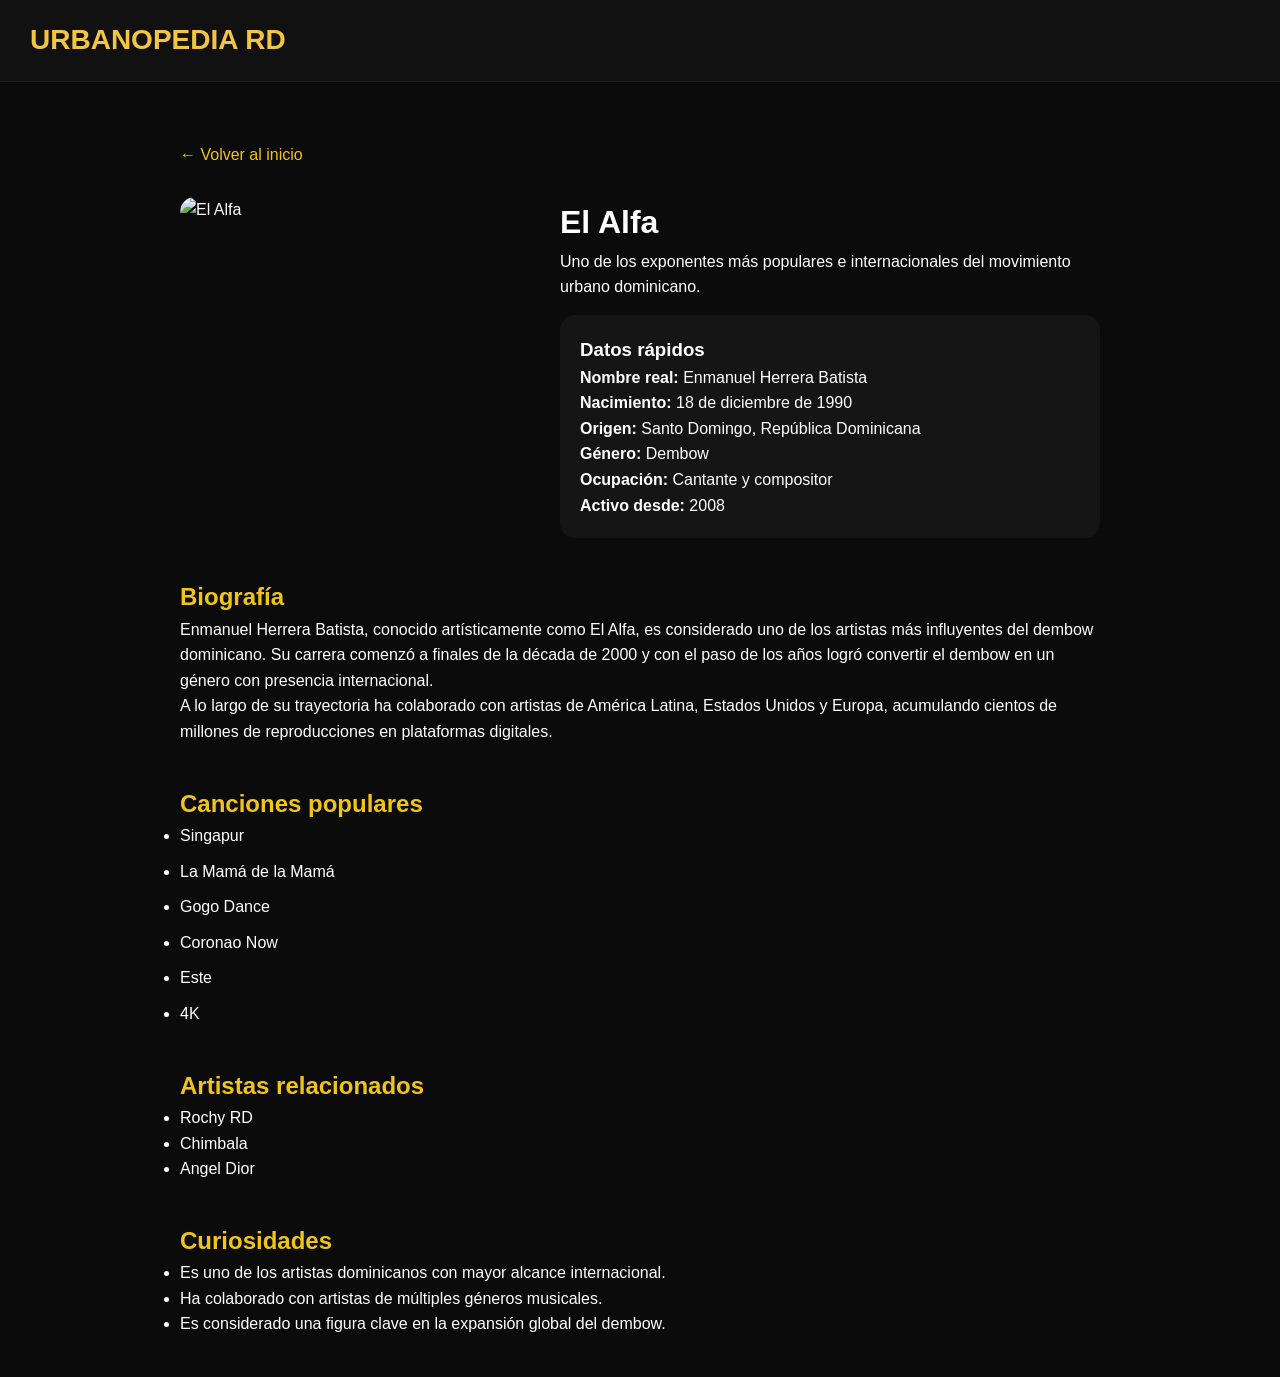
==== el-alfa.html @ ac7b1e6f "Add files via upload" ====
<!DOCTYPE html>
<html lang="es">
<head>
<meta charset="UTF-8">
<meta name="viewport" content="width=device-width, initial-scale=1.0">
<title>El Alfa | Urbanopedia RD</title>

<link rel="stylesheet" href="css/style.css">

<style>
.artist-header{
    display:flex;
    gap:30px;
    flex-wrap:wrap;
    margin-top:30px;
}

.artist-photo{
    width:350px;
    max-width:100%;
    border-radius:15px;
}

.artist-info{
    flex:1;
}

.info-box{
    background:#151515;
    padding:20px;
    border-radius:15px;
    margin-top:15px;
}

.section{
    margin-top:40px;
}

.section h2{
    color:#f0c419;
}

.song-list li{
    margin-bottom:10px;
}

.back-link{
    display:inline-block;
    margin-top:20px;
    color:#f0c419;
}
</style>

</head>
<body>

<nav>
    <div class="logo">URBANOPEDIA RD</div>
</nav>

<div class="profile">

<a href="index.html" class="back-link">
← Volver al inicio
</a>

<div class="artist-header">

<img
src="img/el-alfa.jpg"
alt="El Alfa"
class="artist-photo">

<div class="artist-info">

<h1>El Alfa</h1>

<p>
Uno de los exponentes más populares e internacionales
del movimiento urbano dominicano.
</p>

<div class="info-box">

<h3>Datos rápidos</h3>

<p><strong>Nombre real:</strong> Enmanuel Herrera Batista</p>

<p><strong>Nacimiento:</strong> 18 de diciembre de 1990</p>

<p><strong>Origen:</strong> Santo Domingo, República Dominicana</p>

<p><strong>Género:</strong> Dembow</p>

<p><strong>Ocupación:</strong> Cantante y compositor</p>

<p><strong>Activo desde:</strong> 2008</p>

</div>

</div>

</div>

<div class="section">

<h2>Biografía</h2>

<p>
Enmanuel Herrera Batista, conocido artísticamente como
El Alfa, es considerado uno de los artistas más
influyentes del dembow dominicano.
Su carrera comenzó a finales de la década de 2000 y
con el paso de los años logró convertir el dembow en
un género con presencia internacional.
</p>

<p>
A lo largo de su trayectoria ha colaborado con artistas
de América Latina, Estados Unidos y Europa, acumulando
cientos de millones de reproducciones en plataformas
digitales.
</p>

</div>

<div class="section">

<h2>Canciones populares</h2>

<ul class="song-list">

<li>Singapur</li>

<li>La Mamá de la Mamá</li>

<li>Gogo Dance</li>

<li>Coronao Now</li>

<li>Este</li>

<li>4K</li>

</ul>

</div>

<div class="section">

<h2>Artistas relacionados</h2>

<ul>

<li>
<a href="rochy-rd.html">
Rochy RD
</a>
</li>

<li>
<a href="chimbala.html">
Chimbala
</a>
</li>

<li>
<a href="angel-dior.html">
Angel Dior
</a>
</li>

</ul>

</div>

<div class="section">

<h2>Curiosidades</h2>

<ul>

<li>Es uno de los artistas dominicanos con mayor alcance internacional.</li>

<li>Ha colaborado con artistas de múltiples géneros musicales.</li>

<li>Es considerado una figura clave en la expansión global del dembow.</li>

</ul>

</div>

</div>

</body>
</html>
---- css/style.css ----
*{margin:0;padding:0;box-sizing:border-box}
body{font-family:Segoe UI,Arial,sans-serif;background:#0b0b0b;color:#fff;line-height:1.6}
a{text-decoration:none;color:inherit}
nav{position:sticky;top:0;z-index:100;background:#111;padding:18px 30px;border-bottom:1px solid #222;display:flex;justify-content:space-between}
.logo{color:#f4c542;font-size:28px;font-weight:700}
.menu a{margin-left:20px;color:#ddd}
.hero{height:85vh;background:linear-gradient(rgba(0,0,0,.65),rgba(0,0,0,.8));display:flex;align-items:center;justify-content:center;text-align:center}
.hero h1{font-size:78px;color:#f4c542}
.hero p{font-size:24px;color:#ddd;margin:15px 0}
.search input{width:70%;max-width:700px;padding:18px;border:none;border-radius:12px}
.container{max-width:1300px;margin:auto;padding:60px 25px}
.section-title{color:#f4c542;margin-bottom:25px;font-size:32px}
.stats{display:grid;grid-template-columns:repeat(4,1fr);gap:20px}
.stat,.panel,.card,.event{background:#151515;border:1px solid #262626;border-radius:18px}
.stat{padding:25px;text-align:center}
.num{font-size:48px;color:#f4c542;font-weight:bold}
.cards{display:grid;grid-template-columns:repeat(auto-fit,minmax(240px,1fr));gap:20px}
.thumb{height:260px;background:linear-gradient(135deg,#555,#222)}
.info{padding:15px}
.two{display:grid;grid-template-columns:1fr 1fr;gap:20px}
.panel{padding:25px}
.timeline{display:flex;gap:18px;overflow:auto}
.event{padding:18px;min-width:220px}
.banner{height:320px;border-radius:20px;background:linear-gradient(135deg,#666,#222)}
.profile{max-width:1000px;margin:auto;padding:40px}
footer{text-align:center;padding:40px;color:#999}
@media(max-width:800px){.hero h1{font-size:46px}.stats,.two{grid-template-columns:1fr}.search input{width:95%}}
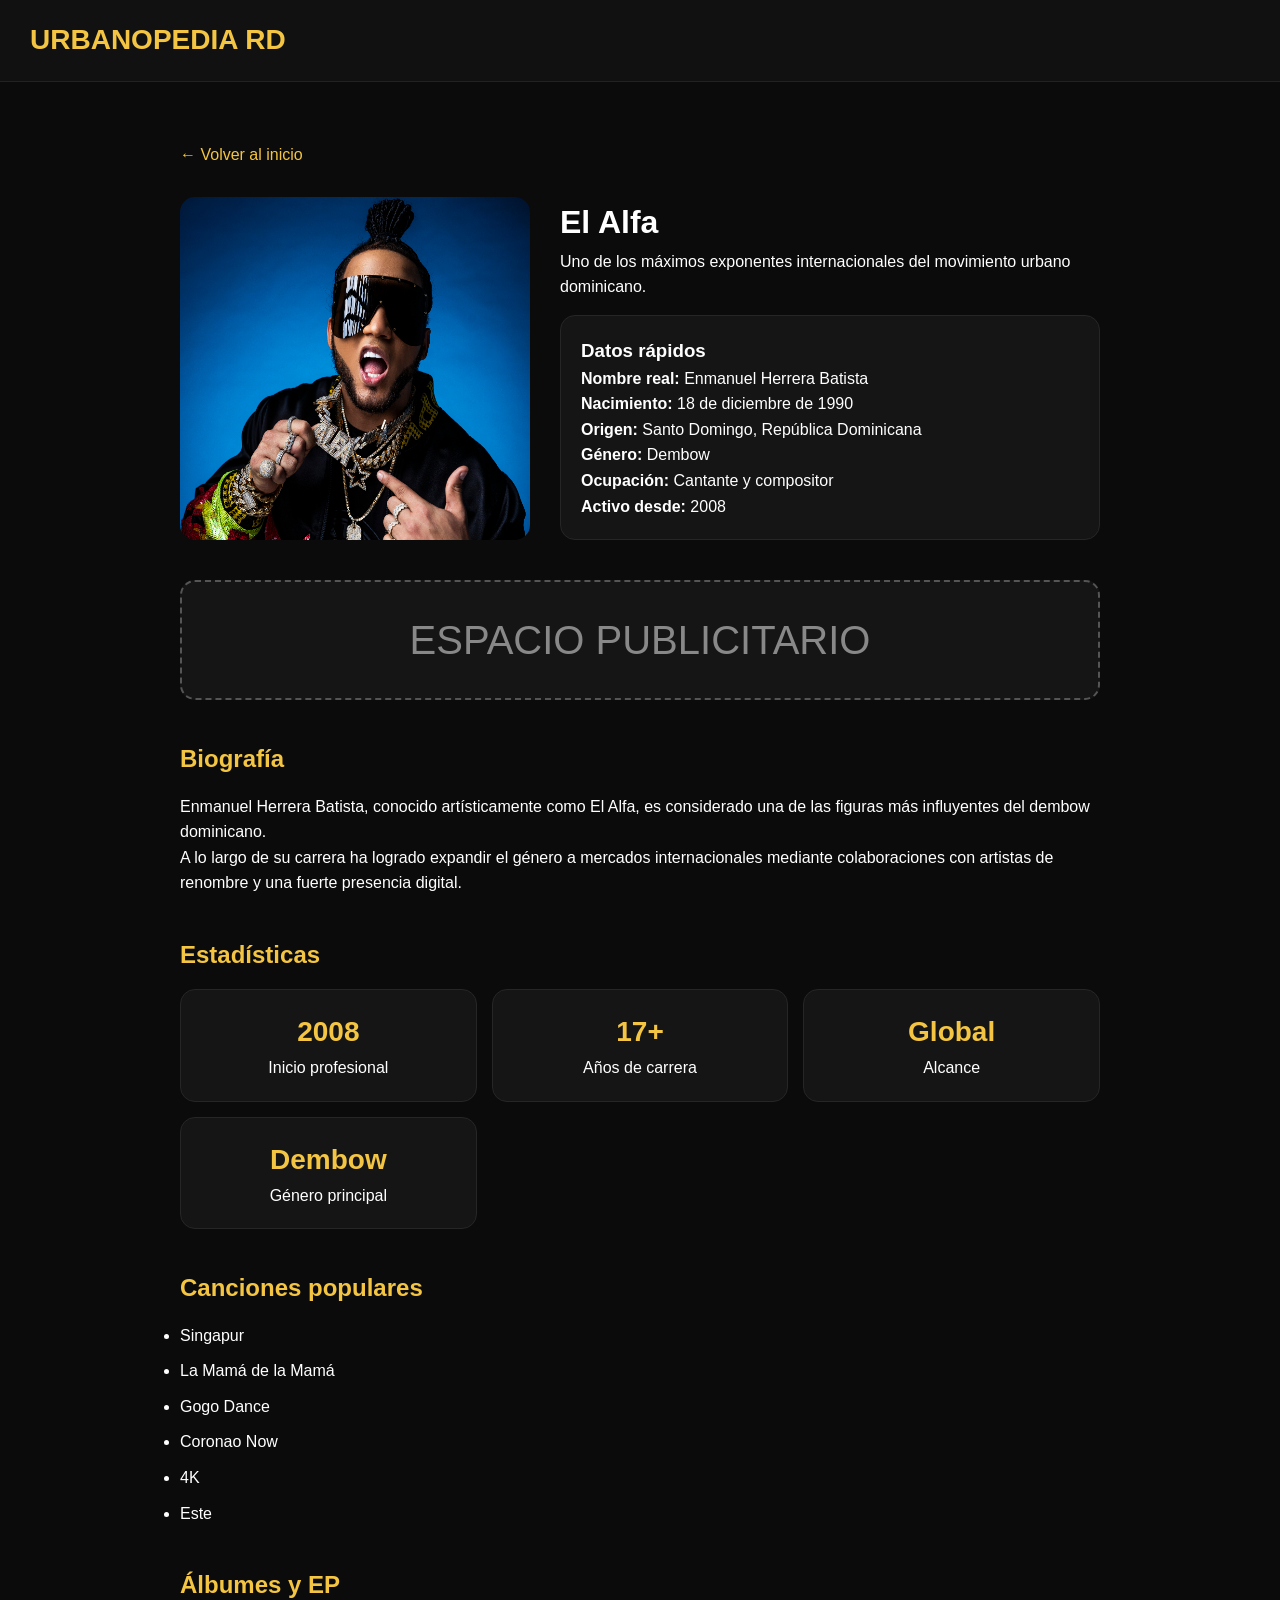
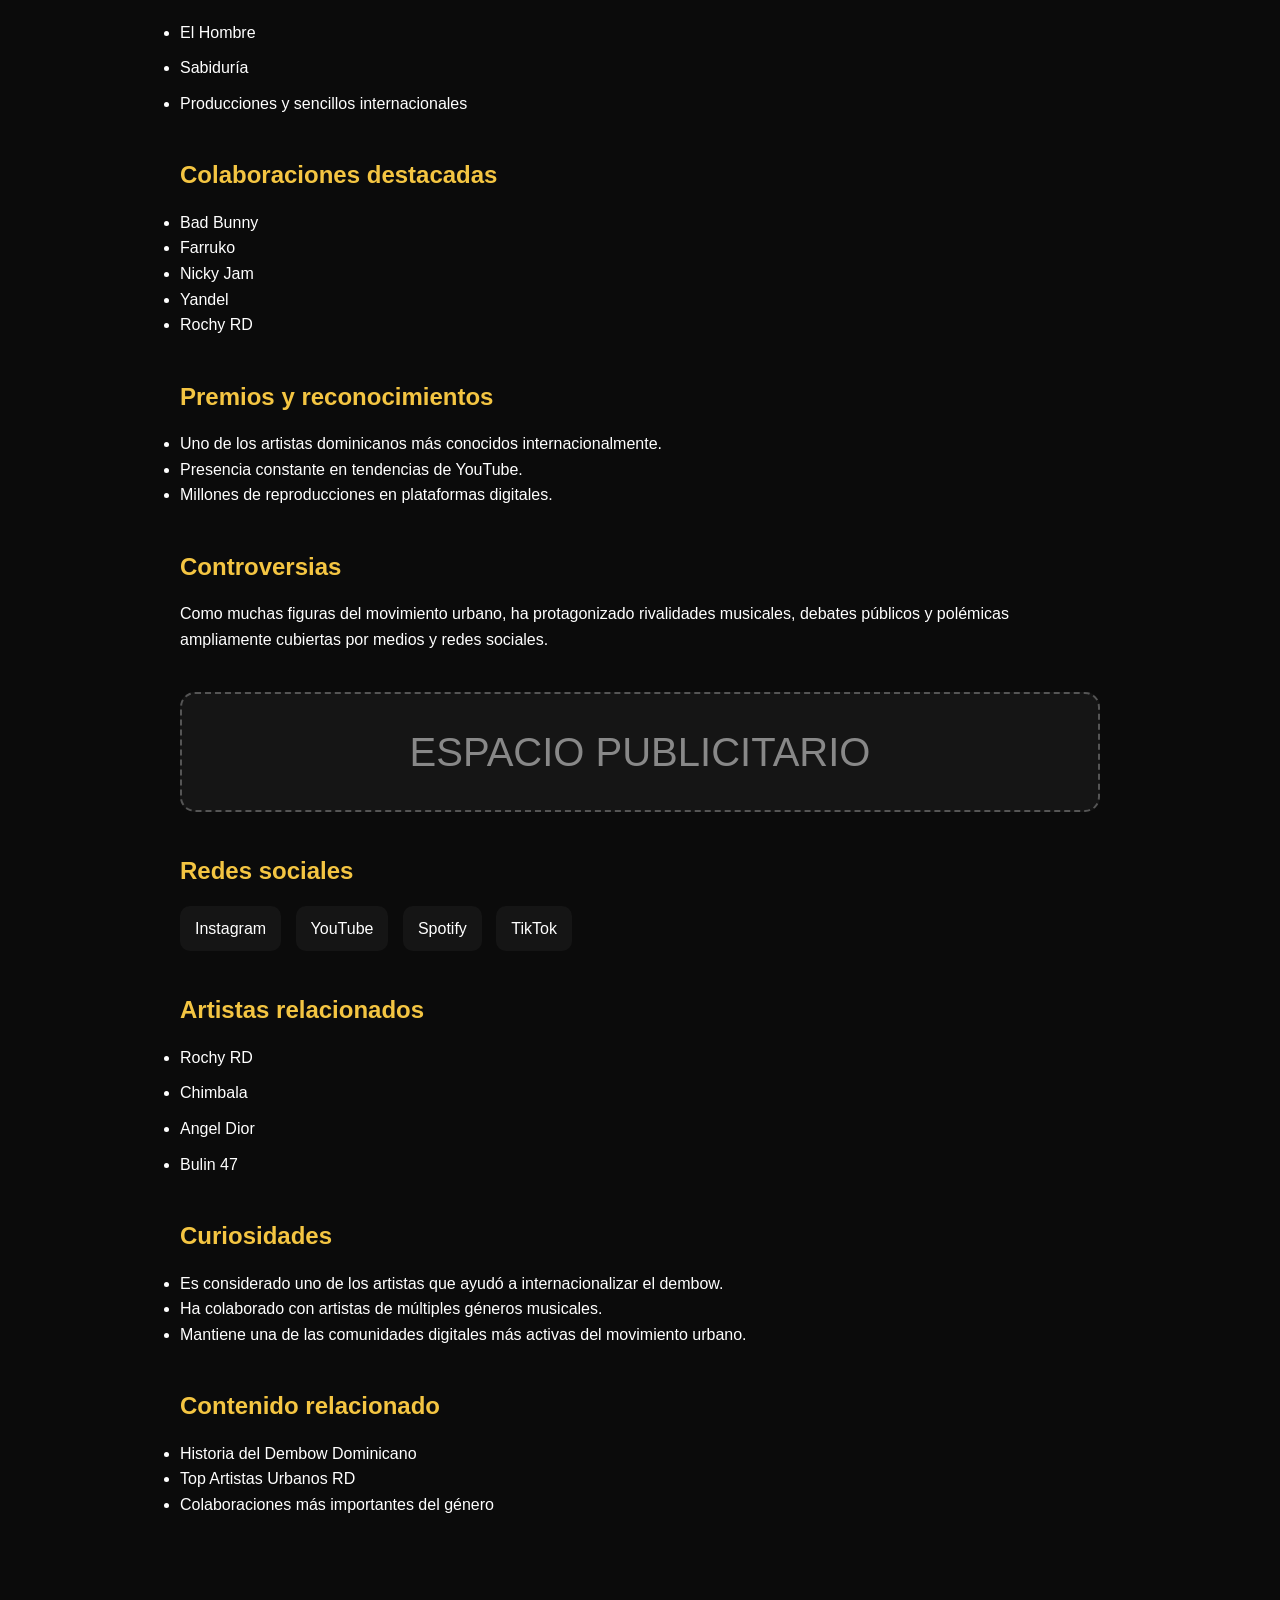
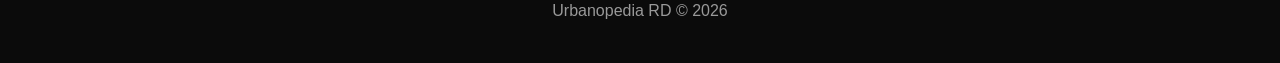
==== commit 6968c33e: "Add files via upload" ====
--- a/el-alfa.html
+++ b/el-alfa.html
@@ -8,6 +8,7 @@
 <link rel="stylesheet" href="css/style.css">
 
 <style>
+
 .artist-header{
     display:flex;
     gap:30px;
@@ -30,6 +31,7 @@
     padding:20px;
     border-radius:15px;
     margin-top:15px;
+    border:1px solid #262626;
 }
 
 .section{
@@ -37,21 +39,65 @@
 }
 
 .section h2{
-    color:#f0c419;
-}
-
-.song-list li{
+    color:#f4c542;
+    margin-bottom:15px;
+}
+
+.song-list li,
+.album-list li,
+.related-list li{
     margin-bottom:10px;
 }
 
 .back-link{
     display:inline-block;
     margin-top:20px;
-    color:#f0c419;
-}
+    color:#f4c542;
+}
+
+.stats-grid{
+    display:grid;
+    grid-template-columns:repeat(auto-fit,minmax(220px,1fr));
+    gap:15px;
+}
+
+.stat-card{
+    background:#151515;
+    border:1px solid #262626;
+    border-radius:15px;
+    padding:20px;
+    text-align:center;
+}
+
+.stat-card h3{
+    color:#f4c542;
+    font-size:28px;
+}
+
+.ad-space{
+    margin:40px 0;
+    min-height:120px;
+    background:#151515;
+    border:2px dashed #555;
+    border-radius:15px;
+    display:flex;
+    justify-content:center;
+    align-items:center;
+    color:#888;
+}
+
+.socials a{
+    display:inline-block;
+    margin-right:10px;
+    padding:10px 15px;
+    background:#151515;
+    border-radius:10px;
+}
+
 </style>
 
 </head>
+
 <body>
 
 <nav>
@@ -76,7 +122,7 @@
 <h1>El Alfa</h1>
 
 <p>
-Uno de los exponentes más populares e internacionales
+Uno de los máximos exponentes internacionales
 del movimiento urbano dominicano.
 </p>
 
@@ -102,47 +148,153 @@
 
 </div>
 
+<div class="ad-space">
+ESPACIO PUBLICITARIO
+</div>
+
 <div class="section">
 
 <h2>Biografía</h2>
 
 <p>
-Enmanuel Herrera Batista, conocido artísticamente como
-El Alfa, es considerado uno de los artistas más
+Enmanuel Herrera Batista, conocido artísticamente
+como El Alfa, es considerado una de las figuras más
 influyentes del dembow dominicano.
-Su carrera comenzó a finales de la década de 2000 y
-con el paso de los años logró convertir el dembow en
-un género con presencia internacional.
 </p>
 
 <p>
-A lo largo de su trayectoria ha colaborado con artistas
-de América Latina, Estados Unidos y Europa, acumulando
-cientos de millones de reproducciones en plataformas
-digitales.
+A lo largo de su carrera ha logrado expandir el género
+a mercados internacionales mediante colaboraciones con
+artistas de renombre y una fuerte presencia digital.
 </p>
 
 </div>
 
 <div class="section">
 
+<h2>Estadísticas</h2>
+
+<div class="stats-grid">
+
+<div class="stat-card">
+<h3>2008</h3>
+<p>Inicio profesional</p>
+</div>
+
+<div class="stat-card">
+<h3>17+</h3>
+<p>Años de carrera</p>
+</div>
+
+<div class="stat-card">
+<h3>Global</h3>
+<p>Alcance</p>
+</div>
+
+<div class="stat-card">
+<h3>Dembow</h3>
+<p>Género principal</p>
+</div>
+
+</div>
+
+</div>
+
+<div class="section">
+
 <h2>Canciones populares</h2>
 
 <ul class="song-list">
 
 <li>Singapur</li>
-
 <li>La Mamá de la Mamá</li>
-
 <li>Gogo Dance</li>
-
 <li>Coronao Now</li>
-
+<li>4K</li>
 <li>Este</li>
 
-<li>4K</li>
-
-</ul>
+</ul>
+
+</div>
+
+<div class="section">
+
+<h2>Álbumes y EP</h2>
+
+<ul class="album-list">
+
+<li>El Hombre</li>
+<li>Sabiduría</li>
+<li>Producciones y sencillos internacionales</li>
+
+</ul>
+
+</div>
+
+<div class="section">
+
+<h2>Colaboraciones destacadas</h2>
+
+<ul>
+
+<li>Bad Bunny</li>
+<li>Farruko</li>
+<li>Nicky Jam</li>
+<li>Yandel</li>
+<li>Rochy RD</li>
+
+</ul>
+
+</div>
+
+<div class="section">
+
+<h2>Premios y reconocimientos</h2>
+
+<ul>
+
+<li>Uno de los artistas dominicanos más conocidos internacionalmente.</li>
+
+<li>Presencia constante en tendencias de YouTube.</li>
+
+<li>Millones de reproducciones en plataformas digitales.</li>
+
+</ul>
+
+</div>
+
+<div class="section">
+
+<h2>Controversias</h2>
+
+<p>
+Como muchas figuras del movimiento urbano,
+ha protagonizado rivalidades musicales,
+debates públicos y polémicas ampliamente cubiertas
+por medios y redes sociales.
+</p>
+
+</div>
+
+<div class="ad-space">
+ESPACIO PUBLICITARIO
+</div>
+
+<div class="section">
+
+<h2>Redes sociales</h2>
+
+<div class="socials">
+
+<a href="#">Instagram</a>
+
+<a href="#">YouTube</a>
+
+<a href="#">Spotify</a>
+
+<a href="#">TikTok</a>
+
+</div>
 
 </div>
 
@@ -150,47 +302,57 @@
 
 <h2>Artistas relacionados</h2>
 
+<ul class="related-list">
+
+<li><a href="rochy-rd.html">Rochy RD</a></li>
+
+<li><a href="chimbala.html">Chimbala</a></li>
+
+<li><a href="angel-dior.html">Angel Dior</a></li>
+
+<li><a href="bulin-47.html">Bulin 47</a></li>
+
+</ul>
+
+</div>
+
+<div class="section">
+
+<h2>Curiosidades</h2>
+
 <ul>
 
-<li>
-<a href="rochy-rd.html">
-Rochy RD
-</a>
-</li>
-
-<li>
-<a href="chimbala.html">
-Chimbala
-</a>
-</li>
-
-<li>
-<a href="angel-dior.html">
-Angel Dior
-</a>
-</li>
-
-</ul>
-
-</div>
-
-<div class="section">
-
-<h2>Curiosidades</h2>
+<li>Es considerado uno de los artistas que ayudó a internacionalizar el dembow.</li>
+
+<li>Ha colaborado con artistas de múltiples géneros musicales.</li>
+
+<li>Mantiene una de las comunidades digitales más activas del movimiento urbano.</li>
+
+</ul>
+
+</div>
+
+<div class="section">
+
+<h2>Contenido relacionado</h2>
 
 <ul>
 
-<li>Es uno de los artistas dominicanos con mayor alcance internacional.</li>
-
-<li>Ha colaborado con artistas de múltiples géneros musicales.</li>
-
-<li>Es considerado una figura clave en la expansión global del dembow.</li>
-
-</ul>
-
-</div>
-
-</div>
+<li><a href="#">Historia del Dembow Dominicano</a></li>
+
+<li><a href="#">Top Artistas Urbanos RD</a></li>
+
+<li><a href="#">Colaboraciones más importantes del género</a></li>
+
+</ul>
+
+</div>
+
+</div>
+
+<footer>
+Urbanopedia RD © 2026
+</footer>
 
 </body>
 </html>
--- a/css/style.css
+++ b/css/style.css
@@ -16,7 +16,12 @@
 .stat{padding:25px;text-align:center}
 .num{font-size:48px;color:#f4c542;font-weight:bold}
 .cards{display:grid;grid-template-columns:repeat(auto-fit,minmax(240px,1fr));gap:20px}
-.thumb{height:260px;background:linear-gradient(135deg,#555,#222)}
+.thumb{
+    width:100%;
+    height:260px;
+    object-fit:cover;
+    display:block;
+}
 .info{padding:15px}
 .two{display:grid;grid-template-columns:1fr 1fr;gap:20px}
 .panel{padding:25px}
@@ -25,4 +30,12 @@
 .banner{height:320px;border-radius:20px;background:linear-gradient(135deg,#666,#222)}
 .profile{max-width:1000px;margin:auto;padding:40px}
 footer{text-align:center;padding:40px;color:#999}
+.ad-space{
+    height:120px;
+    background:red;
+    color:white;
+    font-size:40px;
+    text-align:center;
+    line-height:120px;
+}
 @media(max-width:800px){.hero h1{font-size:46px}.stats,.two{grid-template-columns:1fr}.search input{width:95%}}
